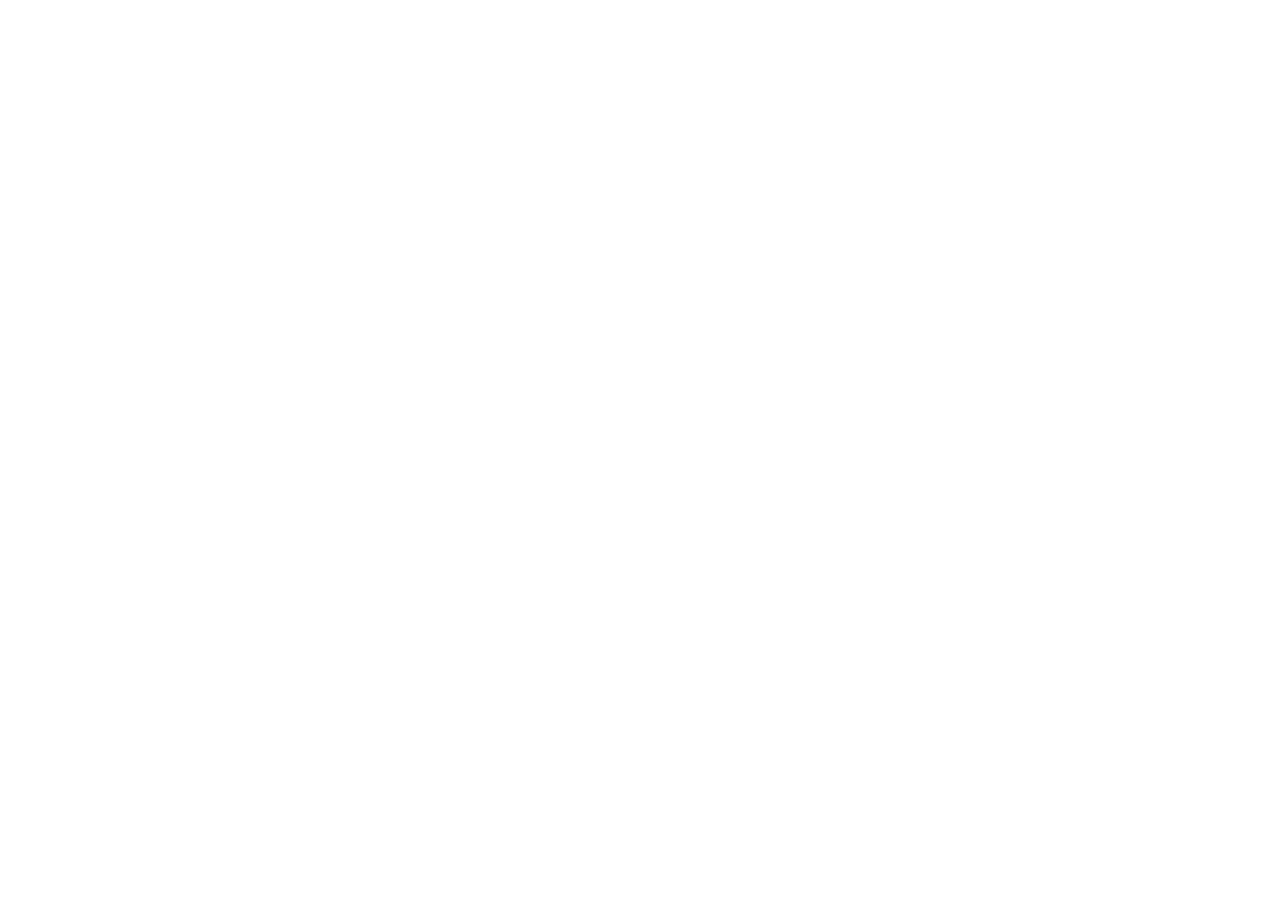
==== index.html @ 77b4bf34 "p1" ====
<!DOCTYPE html>
<html lang="en">
<head>
    <meta charset="UTF-8">
    <meta http-equiv="X-UA-Compatible" content="IE=edge">
    <meta name="viewport" content="width=device-width, initial-scale=1.0">
    <title>Document</title>
</head>
<body>
    
</body>
</html>
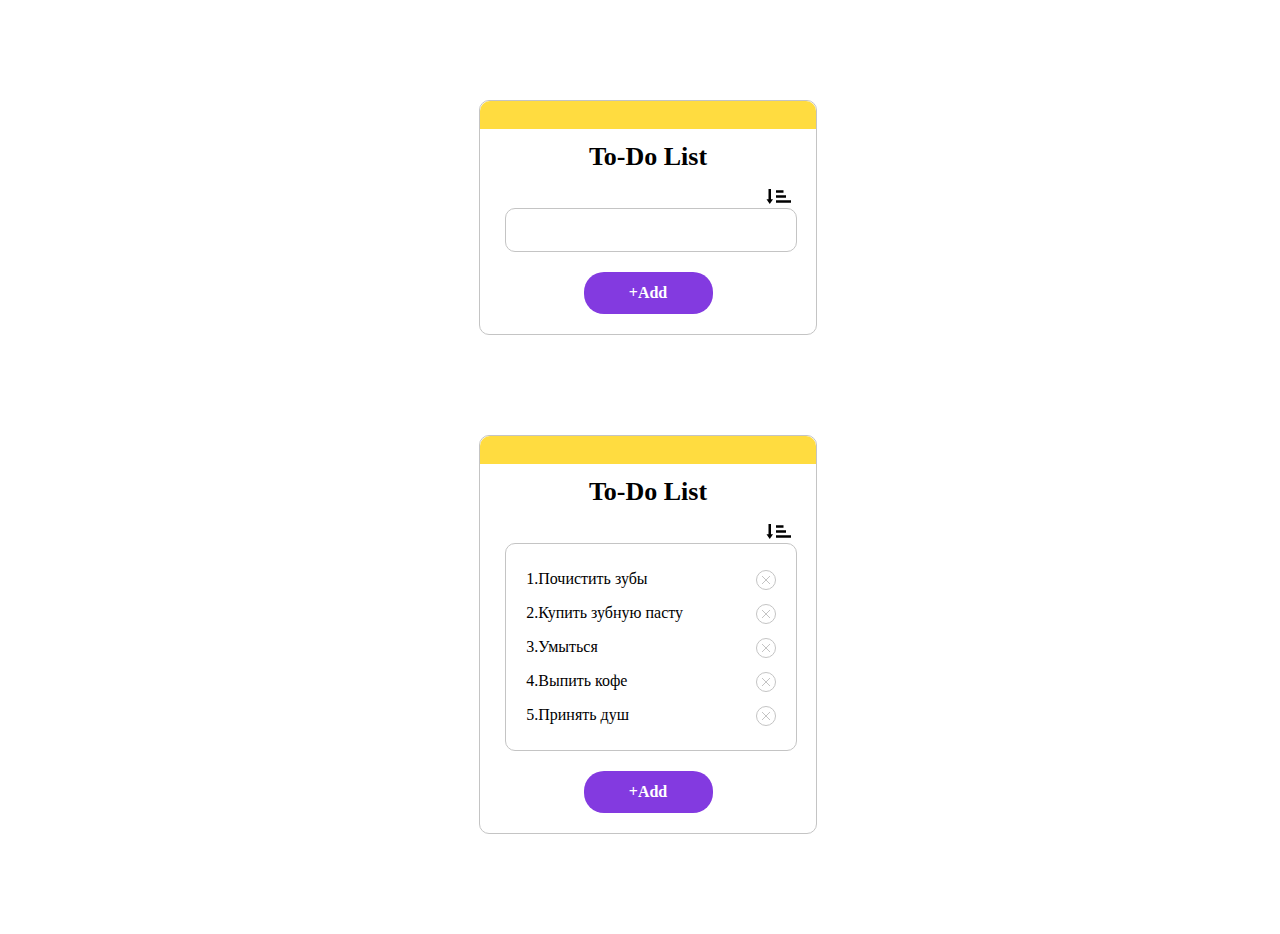
==== commit 2d444cb8: "p3" ====
--- a/index.html
+++ b/index.html
@@ -4,9 +4,100 @@
     <meta charset="UTF-8">
     <meta http-equiv="X-UA-Compatible" content="IE=edge">
     <meta name="viewport" content="width=device-width, initial-scale=1.0">
+    <link rel="stylesheet" href="style.css">
+    
     <title>Document</title>
 </head>
 <body>
-    
+    <div class="main">
+        <div class="top"></div>
+        <div class="parent">
+            <p class="todo">To-Do List</p>
+            
+            <div class="svg">
+                <svg width="25" height="15" viewBox="0 0 25 15" fill="none" xmlns="http://www.w3.org/2000/svg">
+                    <rect x="2.5" width="2.5" height="12.5" fill="black"/>
+                    <rect x="10" y="3.75" width="2.5" height="7.5" transform="rotate(-90 10 3.75)" fill="black"/>
+                    <rect x="10" y="8.75" width="2.5" height="10" transform="rotate(-90 10 8.75)" fill="black"/>
+                    <rect x="10" y="13.75" width="2.5" height="15" transform="rotate(-90 10 13.75)" fill="black"/>
+                    <path d="M3.75 15L0.502405 10.3125L6.9976 10.3125L3.75 15Z" fill="black"/>
+                </svg>
+            </div>
+            <input class = "txt" type="text">
+            <div class="btn add">
+                +Add
+            </div>
+        </div>
+    </div>
+
+    <div class="main">
+        <div class="top"></div>
+        <div class="parent">
+            <p class="todo">To-Do List</p>
+            <div class = "svg">
+                <svg width="25" height="15" viewBox="0 0 25 15" fill="none" xmlns="http://www.w3.org/2000/svg">
+                    <rect x="2.5" width="2.5" height="12.5" fill="black"/>
+                    <rect x="10" y="3.75" width="2.5" height="7.5" transform="rotate(-90 10 3.75)" fill="black"/>
+                    <rect x="10" y="8.75" width="2.5" height="10" transform="rotate(-90 10 8.75)" fill="black"/>
+                    <rect x="10" y="13.75" width="2.5" height="15" transform="rotate(-90 10 13.75)" fill="black"/>
+                    <path d="M3.75 15L0.502405 10.3125L6.9976 10.3125L3.75 15Z" fill="black"/>
+                </svg>
+            </div>
+            <div class="lst">
+                <p>
+                    <span>1.Почистить зубы</span> 
+                    <svg width="20" height="20" viewBox="0 0 20 20" fill="none" xmlns="http://www.w3.org/2000/svg">
+                        <rect x="0.5" y="0.5" width="19" height="19" rx="9.5" stroke="#C4C4C4"/>
+                        <path d="M6 6L14 14" stroke="#C4C4C4"/>
+                        <path d="M6 14L14 6" stroke="#C4C4C4"/>
+                    </svg>
+                </p>
+
+                <p>
+                    <span>2.Купить зубную пасту</span>
+                    <svg width="20" height="20" viewBox="0 0 20 20" fill="none" xmlns="http://www.w3.org/2000/svg">
+                        <rect x="0.5" y="0.5" width="19" height="19" rx="9.5" stroke="#C4C4C4"/>
+                        <path d="M6 6L14 14" stroke="#C4C4C4"/>
+                        <path d="M6 14L14 6" stroke="#C4C4C4"/>
+                    </svg>
+                </p>
+
+                <p>
+                    <span>3.Умыться</span>
+                    <svg width="20" height="20" viewBox="0 0 20 20" fill="none" xmlns="http://www.w3.org/2000/svg">
+                        <rect x="0.5" y="0.5" width="19" height="19" rx="9.5" stroke="#C4C4C4"/>
+                        <path d="M6 6L14 14" stroke="#C4C4C4"/>
+                        <path d="M6 14L14 6" stroke="#C4C4C4"/>
+                    </svg>
+                </p>
+
+                <p>
+                    <span>4.Выпить кофе</span>
+                    <svg width="20" height="20" viewBox="0 0 20 20" fill="none" xmlns="http://www.w3.org/2000/svg">
+                        <rect x="0.5" y="0.5" width="19" height="19" rx="9.5" stroke="#C4C4C4"/>
+                        <path d="M6 6L14 14" stroke="#C4C4C4"/>
+                        <path d="M6 14L14 6" stroke="#C4C4C4"/>
+                    </svg>
+                </p>  
+                
+                <p>
+                    <span>5.Принять душ</span>
+                    <svg width="20" height="20" viewBox="0 0 20 20" fill="none" xmlns="http://www.w3.org/2000/svg">
+                        <rect x="0.5" y="0.5" width="19" height="19" rx="9.5" stroke="#C4C4C4"/>
+                        <path d="M6 6L14 14" stroke="#C4C4C4"/>
+                        <path d="M6 14L14 6" stroke="#C4C4C4"/>
+                    </svg>
+                </p>
+
+            </div>
+
+            <div class="btn">
+                <a><span class = "plus">+</span>Add</a>
+                
+            </div>
+        </div>
+
+    </div>
+    <script src="script.js"></script>
 </body>
 </html>--- a/style.css
+++ b/style.css
@@ -0,0 +1,70 @@
+body{
+    width: 100%;
+}
+.main{
+    margin: 100px auto;
+    width:336px;
+    /* height:236px; */
+    border: 1px solid #C4C4C4;
+    border-radius: 10px;
+}
+.parent{
+    width: 85%;
+    margin: 0 auto;
+    /* border: 1px solid #C4C4C4; */
+    text-align: center;
+}
+.top{
+    height: 28px;
+    background-color: #FFDC40;
+    border-radius: 10px 10px 0 0 ;
+}
+.todo{
+    width: 198px;
+    height: 34px;
+    margin: 13px auto;
+    font-weight: 900;
+    font-size: 26px;
+    line-height: 30px;
+    text-align: center;
+    /* border: 1px solid #C4C4C4; */
+}
+.btn{
+    width: 129px;
+    line-height: 42px;
+    background-color: #833AE0;
+    border-radius: 20px;
+    margin: 20px auto;
+    /* margin-top: 20px; */
+    color: white;
+    font-weight: bold;
+}
+.btn a{
+    color:white;
+    text-decoration: none;
+}
+
+.parent input{
+    width: 286px;
+    height: 40px;
+    border: 1px solid #C4C4C4;
+    border-radius: 10px;
+
+}
+
+.svg{
+text-align: right;
+
+}
+
+.lst{
+    width: 250px;
+    text-align: left;
+    border: 1px solid #C4C4C4;
+    border-radius: 10px;
+    padding: 10px 20px;
+}
+
+p svg{
+    float: right;
+}